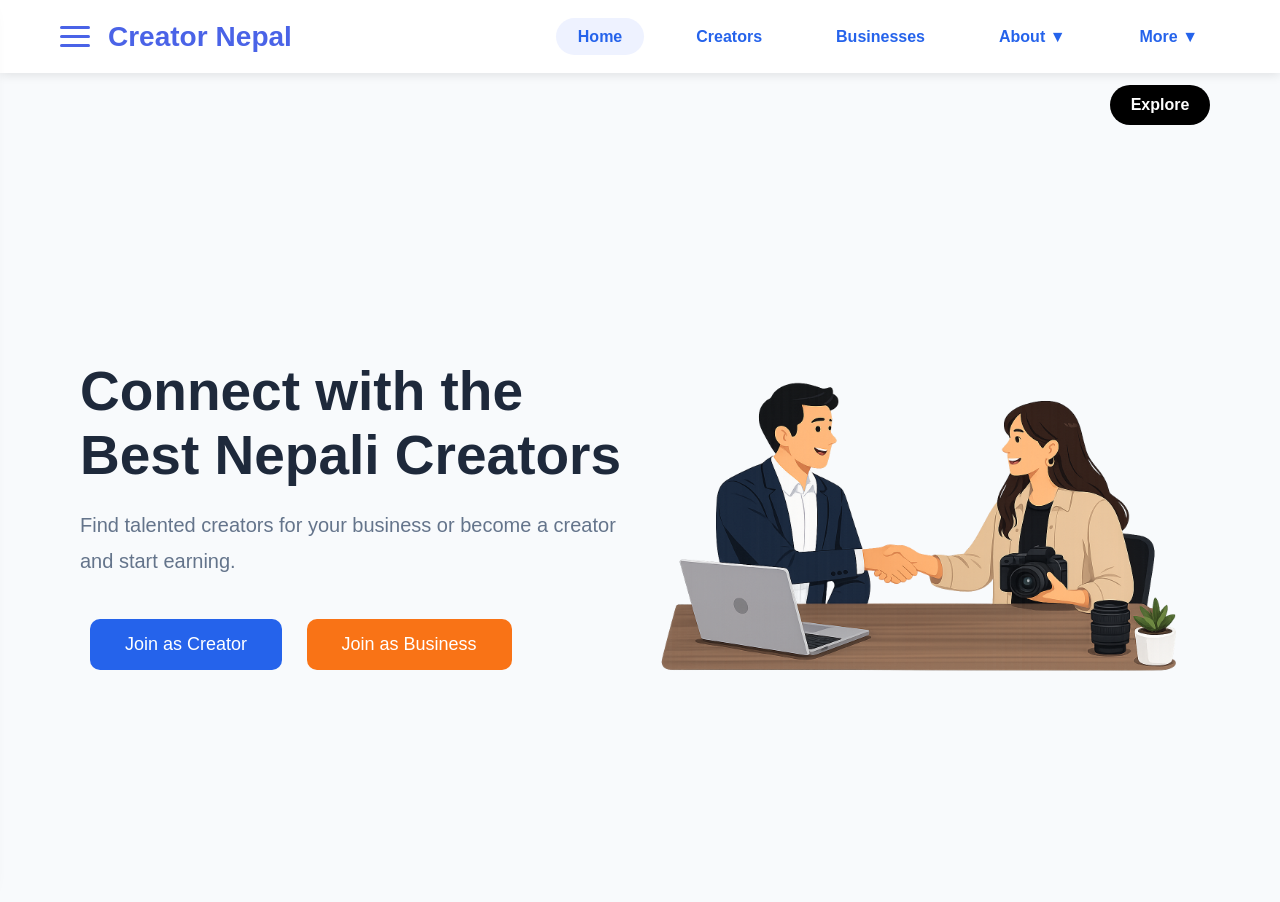
==== index.html @ 7fe924f7 "First commit" ====
<!DOCTYPE html>
<html lang="en">
<head>

    <meta charset="UTF-8">

    <meta name="viewport" content="width=device-width, initial-scale=1.0">

    <title>Creator Nepal</title>

    <link rel="stylesheet" href="css/style.css">

    <link rel="stylesheet"
    href="https://cdnjs.cloudflare.com/ajax/libs/font-awesome/6.7.2/css/all.min.css">

</head>

<body>
<div id="toast" class="toast"></div>
    <!-- Navbar -->
    <nav>

        <div class="logo-area">

    <div class="menu-icon" id="menuBtn">
    <span></span>
    <span></span>
    <span></span>
</div>

    <div class="logo-text">

        <span class="creator">Creator</span>

        <span class="nepal">Nepal</span>

    </div>

</div>

        <ul>
            <li><a href="index.html" class="active">Home</a></li>

            <li>
                <a href="pages/creator-signup.html">
                    Creators
                </a>
            </li>

            <li>
                <a href="pages/business-signup.html">
                    Businesses
                </a>
            </li>

            <li class="dropdown">

    <a href="#">About ▼</a>

    <ul class="dropdown-menu">

        <li>
    <a href="pages/about.html">
        About Creator Nepal
    </a>
</li>

<li>
    <a href="pages/why-choose.html">
        Why Choose Creator Nepal
    </a>
</li>
    </ul>

</li>

           <li class="dropdown">

    <a href="#">More ▼</a>

    <ul class="dropdown-menu">

    <li><a href="pages/contact.html">Contact</a></li>

    <li><a href="pages/privacy-policy.html">Privacy Policy</a></li>

    <li><a href="pages/terms.html">Terms & Conditions</a></li>

    <li><a href="pages/faq.html">FAQ</a></li>

</ul>

</li>

    </nav>
    <!-- Explore Section -->
<section class="explore-section">

    <a href="pages/explore.html" class="explore-btn">
        Explore
        
    </a>

</section>
  <!-- Overlay -->
<div class="overlay" id="overlay"></div>

<!-- Creator Command Center -->
<div class="command-center" id="commandCenter">

    <div class="command-profile">

    <img id="sidebarPhoto"
         src="IMAGES/default-profile.png"
         alt="Profile">

    <h3>
        <a id="sidebarName"
           href="pages/login.html"
           style="text-decoration:none;color:inherit;">
            Login
        </a>
    </h3>

    <p>Creator Nepal Member</p>

</div>

    <div class="command-menu">
        <a href="#">
            <i class="fa-regular fa-user"></i>
            <span>Profile</span>
        </a>

        <a href="#">
            <i class="fa-solid fa-handshake"></i>
            <span>Collaboration</span>
        </a>

        <a href="#">
            <i class="fa-regular fa-bookmark"></i>
            <span>Saved</span>
        </a>

        <a href="pages/creator-dashboard.html">
    <i class="fa-solid fa-chart-line"></i>
    <span>Dashboard</span>
</a>

        <a href="#">
            <i class="fa-solid fa-gear"></i>
            <span>Settings</span>
        </a>
    </div>

    <div class="logout-btn">

    <a href="#" id="logoutBtn">

        <i class="fa-solid fa-right-from-bracket"></i>

        <span>Logout</span>

    </a>

</div>
</div>


    <!-- Hero Section -->

   <section class="hero">

    <div class="hero-text">

        <h1>Connect with the Best Nepali Creators</h1>

        <p>
            Find talented creators for your business or become a creator and start earning.
        </p>

        <a href="pages/creator-signup.html" class="btn1">
            Join as Creator
        </a>

        <a href="pages/business-signup.html" class="btn2">
            Join as Business
        </a>

    </div>

    <div class="hero-image">

        <img src="IMAGES/hero-bg.png" alt="Creator Nepal">

    </div>

</section>
   <script src="js/script.js"></script>
<script src="JS/sidebar.js"></script>

</body>
</html>
---- css/style.css ----
/* Remove default spacing */
* {
    margin: 0;
    padding: 0;
    box-sizing: border-box;
}

/* Website background */
body {
    font-family: Arial, sans-serif;
    background-color: #f8fafc;
    color: #1e293b;
}
/* Navigation Bar */
nav{
    background-color: white;
    display: flex;
    justify-content: space-between;
    align-items: center;
    padding: 20px 60px;
    box-shadow: 0 2px 10px rgba(0,0,0,0.1);
}

nav h2{
    color:#2563EB;
}

nav ul{
    display:flex;
    list-style:none;
    gap:30px;
}

nav ul li{
    cursor:pointer;
    font-weight:bold;
}

nav ul li:hover{
    color:#2563EB;
}
.hero{
    display:flex;
    justify-content:space-between;
    align-items:center;
    padding:60px 80px;
    min-height:85vh;
    background:#f8fafc;
}

.hero-text{
    width:50%;
}

.hero-text h1{
    font-size:55px;
    color:#1e293b;
    margin-bottom:20px;
}

.hero-text p{
    font-size:20px;
    color:#64748b;
    margin-bottom:30px;
    line-height:1.8;
}

.hero-image{
    width:50%;
    text-align:right;
}

.hero-image img{
    width:100%;
    max-width:600px;
}
.hero h1{
    font-size:60px;
    color:#1e293b;
    margin-bottom:20px;
}

.hero p{
    font-size:22px;
    color:#475569;
    margin-bottom:35px;
}

.hero h1{
    font-size:55px;
    color:#1e293b;
    margin-bottom:20px;
}

.hero p{
    font-size:20px;
    color:#64748b;
    margin-bottom:30px;
}

.btn1,
.btn2{

    padding:15px 35px;
    border:none;
    border-radius:10px;
    font-size:18px;
    cursor:pointer;
    margin:10px;

}

.btn1{

    background:#2563EB;
    color:white;

}

.btn2{

    background:#F97316;
    color:white;

}
.btn1,
.btn2{
    display:inline-block;
    text-decoration:none;
    padding:15px 35px;
    border-radius:10px;
    font-size:18px;
    margin:10px;
    color:white;
    transition:.3s;
}

.btn1{
    background:#2563EB;
}

.btn2{
    background:#F97316;
}

.btn1:hover{
    background:#1d4ed8;
    transform:translateY(-3px);
}

.btn2:hover{
    background:#ea580c;
    transform:translateY(-3px);
}
.signup{

    display:flex;
    justify-content:center;
    align-items:center;
    padding:60px;

}

.signup-box{

    width:650px;
    background:white;
    padding:50px;
    border-radius:20px;
    box-shadow:0 10px 30px rgba(0,0,0,.1);

}

.signup-box h1{

    text-align:center;
    margin-bottom:10px;

}

.signup-box p{

    text-align:center;
    color:gray;
    margin-bottom:30px;

}

.signup-box label{

    display:block;
    margin-top:15px;
    font-weight:bold;

}

.signup-box input,
.signup-box select,
.signup-box textarea{

    width:100%;
    padding:12px;
    margin-top:5px;
    border:1px solid #ddd;
    border-radius:8px;
    font-size:16px;

}

.signup-box textarea{

    height:100px;
    resize:none;

}

.signup-box button{

    width:100%;
    margin-top:25px;
    padding:15px;
    border:none;
    border-radius:8px;
    background:#2563EB;
    color:white;
    font-size:18px;
    cursor:pointer;

}

.signup-box button:hover{

    background:#1d4ed8;

}
/* ===========================
   PROFILE PHOTO
=========================== */

.profile-upload{

    display:flex;
    flex-direction:column;
    align-items:center;
    justify-content:center;
    margin:35px 0;

}

.profile-circle{

    width:140px;
    height:140px;

    border:3px dashed #4f46e5;

    border-radius:50%;

    display:flex;

    align-items:center;

    justify-content:center;

    position:relative;

    overflow:hidden;

    background:#eef2ff;

    cursor:pointer;

    margin:auto;

}

.profile-circle:hover{
    background:#eef2ff;
}

.profile-circle img{

    width:100%;

    height:100%;

    object-fit:cover;

    border-radius:50%;

    display:none;

}

#plusIcon{

    position:absolute;

    top:50%;

    left:50%;

    transform:translate(-50%,-50%);

    font-size:60px;

    font-weight:bold;

    color:#4f46e5;

    line-height:1;

}

.upload-btn{

    margin-top:20px;

    font-size:20px;

    font-weight:600;

    color:#1e293b;

    cursor:pointer;

}
/* ===========================
   ABOUT DROPDOWN
=========================== */

nav ul li{
    position: relative;
}

nav ul li a{
    text-decoration: none;
    color: #1e293b;
    font-weight: bold;
}

/* Hide dropdown */

.dropdown-menu{
    display: none;
    position: absolute;
    top: 100%;
    left: 0;
    margin-top: 0;
    background: white;
    min-width: 240px;
    list-style: none;
    border-radius: 10px;
    box-shadow: 0 8px 20px rgba(0,0,0,.12);
    overflow: hidden;
    z-index: 1000;
}

/* Dropdown items */

.dropdown-menu li{
    width: 100%;
}

.dropdown-menu li a{
    display: block;
    padding: 14px 18px;
    color: #1e293b;
    text-decoration: none;
    font-weight: 500;
    transition: .3s;
}

/* Hover */

.dropdown-menu li a:hover{
    background: #2563EB;
    color: white;
}

/* Show dropdown */

.dropdown:hover .dropdown-menu{
    display: block;
}
nav a{
    color:#2563EB !important;
    text-decoration:none;
    font-weight:bold;
}

nav a:hover{
    color:#1d4ed8 !important;
}
/* ===========================
   ABOUT PAGE
=========================== */

/* Hero Section */

.about-hero{
    background:#2563eb;
    color:white;
    text-align:center;
    padding:70px 20px;
}

.about-hero h1{
    font-size:48px;
    margin-bottom:15px;
}

.about-hero p{
    font-size:20px;
}

/* Main About Section */

.about-page{
    width:90%;
    max-width:1200px;
    margin:70px auto;
    display:flex;
    justify-content:space-between;
    align-items:flex-start;
    gap:60px;
}

.about-left{
    flex:2;
}

.about-left h2{
    font-size:36px;
    color:#1e293b;
    margin-bottom:20px;
}

.about-left p{
    font-size:18px;
    line-height:1.9;
    text-align:justify;
    color:#475569;
}

/* Right Card */

.about-right{
    flex:1;
    background:white;
    text-align:center;
    padding:30px;
    border-radius:18px;
    box-shadow:0 10px 25px rgba(0,0,0,.1);
}

.about-right img{
    width:220px;
    height:220px;
    object-fit:cover;
    border-radius:50%;
    border:6px solid #2563eb;
}

.about-right h3{
    margin-top:20px;
    color:#2563eb;
    font-size:22px;
}

.about-right h2{
    margin-top:10px;
    color:#1e293b;
    font-size:30px;
}

/* Mission & Vision */

.mission,
.vision{
    width:90%;
    max-width:1100px;
    margin:40px auto;
    background:white;
    padding:35px;
    border-radius:18px;
    box-shadow:0 8px 20px rgba(0,0,0,.08);
}

.mission h2,
.vision h2{
    color:#2563eb;
    margin-bottom:15px;
    font-size:32px;
}

.mission p,
.vision p{
    font-size:18px;
    line-height:1.8;
    color:#475569;
}
/* ===========================
   CORE VALUES
=========================== */

.values{
    width:90%;
    max-width:1200px;
    margin:70px auto;
    text-align:center;
}

.values h2{
    font-size:38px;
    color:#2563eb;
    margin-bottom:40px;
}

.value-container{
    display:grid;
    grid-template-columns:repeat(2,1fr);
    gap:30px;
}

.value-card{
    background:white;
    padding:30px;
    border-radius:18px;
    box-shadow:0 8px 20px rgba(0,0,0,.08);
    transition:.3s;
}

.value-card:hover{
    transform:translateY(-8px);
}

.value-card h3{
    color:#2563eb;
    margin-bottom:15px;
    font-size:28px;
}

.value-card p{
    color:#475569;
    line-height:1.8;
    font-size:17px;
}
/* ===================================
   WHY CHOOSE CREATOR NEPAL
=================================== */

.why-hero{
    text-align:center;
    padding:80px 20px 50px;
    background:#f8fafc;
}

.why-hero h1{
    font-size:48px;
    color:#1e293b;
    margin-bottom:20px;
}

.why-hero p{
    max-width:700px;
    margin:auto;
    font-size:18px;
    color:#64748b;
    line-height:1.8;
}

.features{
    max-width:1200px;
    margin:60px auto;
    padding:20px;
    display:grid;
    grid-template-columns:repeat(auto-fit,minmax(320px,1fr));
    gap:30px;
}

.feature-card{
    background:#ffffff;
    border-radius:15px;
    padding:35px;
    box-shadow:0 5px 20px rgba(0,0,0,0.08);
    transition:0.3s;
}

.feature-card:hover{
    transform:translateY(-10px);
    box-shadow:0 12px 30px rgba(37,99,235,0.20);
}

.feature-card h2{
    color:#2563EB;
    margin-bottom:15px;
    font-size:24px;
}

.feature-card p{
    color:#64748b;
    line-height:1.8;
    font-size:16px;
}
/* Active Navigation */

nav ul li a.active{
    background: #eef2ff;
    color: #4f5de4;
    padding: 10px 22px;
    border-radius: 999px;
    font-weight: 600;
    transition: 0.3s;
}

nav ul li a{
    padding:10px 22px;
    border-radius:999px;
    transition:0.3s;
}

nav ul li a:hover{
    background:#eef2ff;
    color:#4f5de4;
}
/* ===========================
   Logo Area
=========================== */

.logo-area{
    display:flex;
    align-items:center;
    gap:18px;
}

/* Hamburger */

.menu-icon{
    width:30px;
    cursor:pointer;
}

.menu-icon span{
    display:block;
    height:3px;
    background:#4a63e7;
    margin:6px 0;
    border-radius:20px;
}

/* Logo */

.logo-text{

    display:flex;

    overflow:hidden;

    font-size:28px;

    font-weight:700;

    color:#4a63e7;

    white-space:nowrap;

}

/* Nepal First */

.nepal{

    transform:translateX(-160px);

    opacity:0;

    animation:showNepal .6s ease forwards;

    animation-delay:.2s;

}

/* Creator Comes Behind Nepal */

.creator{
    margin-right:8px;

    transform:translateX(-280px);

    opacity:0;

    animation:showCreator .8s ease forwards;

    animation-delay:.55s;

}

/* Nepal Animation */

@keyframes showNepal{

    from{

        transform:translateX(-160px);

        opacity:0;

    }

    to{

        transform:translateX(0);

        opacity:1;

    }

}

/* Creator Animation */

@keyframes showCreator{

    from{

        transform:translateX(-280px);

        opacity:0;

    }

    to{

        transform:translateX(0);

        opacity:1;

    }

}
/* ==========================================
   Creator Command Center
========================================== */

.overlay{
    position:fixed;
    inset:0;
    background:rgba(0,0,0,.35);
    backdrop-filter:blur(4px);
    opacity:0;
    visibility:hidden;
    transition:.3s;
    z-index:999;
}

.overlay.show{
    opacity:1;
    visibility:visible;
}

.command-center{

    position:fixed;

    top:0;

    left:-340px;

    width:320px;

    height:100vh;

    background:#ffffff;

    border-radius:0 24px 24px 0;

    box-shadow:0 15px 40px rgba(0,0,0,.15);

    transition:.35s ease;

    z-index:1000;

    display:flex;

    flex-direction:column;

}

.command-center.show{

    left:0;

}

/* Profile */

.command-profile{

    text-align:center;

    padding:35px 20px;

    border-bottom:1px solid #eee;

}

.command-profile img{

    width:90px;

    height:90px;

    border-radius:50%;

    object-fit:cover;

    margin-bottom:15px;

}

.command-profile h3{

    margin-bottom:5px;

}

.command-profile p{

    color:#777;

    font-size:14px;

}

/* Menu */

.command-menu{

    display:flex;

    flex-direction:column;

    padding:20px;

    gap:12px;

}

.command-menu a{

    text-decoration:none;

    color:#222;

    padding:14px 18px;

    border-radius:12px;

    transition:.25s;

    font-weight:500;

}

.command-menu a:hover{

    background:#eef3ff;

    color:#4a63e7;

}

/* Logout */

.logout-btn{

    margin-top:auto;

    padding:20px;

}

.logout-btn a{

    display:block;

    text-decoration:none;

    color:#e53935;

    padding:14px 18px;

    border-radius:12px;

    transition:.25s;

}

.logout-btn a:hover{

    background:#ffecec;

}
/* Command Center Icons */

.command-menu a,
.logout-btn a{

    display:flex;

    align-items:center;

    gap:15px;

}

.command-menu a i,
.logout-btn a i{

    width:22px;

    text-align:center;

    font-size:18px;

    color:#4a63e7;

}

.command-menu a span,
.logout-btn a span{

    font-size:16px;

    font-weight:500;

}
/* ==========================================
   Creator Nepal
   Profile Photo Crop Modal
========================================== */

/* Crop Popup Background */
.crop-modal{

    position:fixed;

    top:0;

    left:0;

    width:100%;

    height:100%;

    background:rgba(0,0,0,.75);

    display:none;

    justify-content:center;

    align-items:center;

    z-index:9999;

}

/* जब Popup खुले */
.crop-modal.show{

    display:flex;

}

/* White Box */
.crop-box{

    width:500px;

    max-width:90%;

    background:#fff;

    padding:25px;

    border-radius:20px;

    text-align:center;

}

/* Title */
.crop-box h2{

    margin-bottom:20px;

}

/* Crop Image */
.crop-box img{

    width:100%;

    max-height:400px;

}

/* Buttons */
.crop-buttons{

    margin-top:20px;

    display:flex;

    justify-content:center;

    gap:15px;

}

/* Buttons Style */
.crop-buttons button{

    padding:12px 25px;

    border:none;

    border-radius:10px;

    cursor:pointer;

    font-size:16px;

}

/* Cancel Button */
#cropCancel{

    background:#ddd;

}

/* Save Button */
#cropSave{

    background:#4a63e7;

    color:white;

}
/* ==========================================
   Creator Dashboard
========================================== */

.creator-dashboard{

    width:100%;

    min-height:100vh;

    background:#f4f7fc;

    padding-bottom:50px;

}

/* Cover Banner */

.dashboard-cover{

    width:100%;

    height:260px;

    background:linear-gradient(135deg,#0b5ed7,#4ea5ff);

}

/* Profile Card */

.dashboard-profile{

    width:90%;

    max-width:900px;

    margin:-80px auto 30px;

    background:#fff;

    border-radius:20px;

    padding:30px;

    text-align:center;

    box-shadow:0 15px 35px rgba(0,0,0,.12);

}

/* Profile Photo */

.dashboard-profile img{

    width:150px;

    height:150px;

    border-radius:50%;

    object-fit:cover;

    border:6px solid #fff;

    margin-top:-90px;

    background:#ddd;

}

/* Verified Badge */

.verified-badge{

    display:inline-block;

    margin-top:10px;

    color:#0b5ed7;

    font-size:22px;

    font-weight:bold;

}

/* Name */

.dashboard-profile h2{

    margin-top:15px;

    font-size:30px;

}

/* Username */

.dashboard-profile p{

    color:#666;

    margin:8px 0;

}

/* Statistics */

.dashboard-stats{

    width:90%;

    max-width:900px;

    margin:auto;

    display:grid;

    grid-template-columns:repeat(4,1fr);

    gap:20px;

}

/* Stat Card */

.stat-box{

    background:#fff;

    border-radius:18px;

    padding:25px;

    text-align:center;

    box-shadow:0 10px 25px rgba(0,0,0,.08);

}

.stat-box h3{

    color:#0b5ed7;

    font-size:28px;

}

/* Quick Actions */

.dashboard-actions{

    width:90%;

    max-width:900px;

    margin:40px auto;

    display:grid;

    grid-template-columns:repeat(4,1fr);

    gap:20px;

}

.dashboard-actions button{

    padding:15px;

    border:none;

    border-radius:14px;

    cursor:pointer;

}
/* About Card */

.about-card{

    width:90%;

    max-width:900px;

    margin:30px auto;

    background:#fff;

    padding:30px;

    border-radius:20px;

    box-shadow:0 10px 25px rgba(0,0,0,.08);

}

.about-card h3{

    color:#0b5ed7;

    margin-bottom:15px;

}

.about-card p{

    color:#555;

    line-height:1.8;

}
/* ===========================
   Command Center
=========================== */

#overlay{

    position:fixed;
    top:0;
    left:0;

    width:100%;
    height:100%;

    background:rgba(0,0,0,.5);

    display:none;

    z-index:999;

}

.command-center{

    position:fixed;

    top:0;
    left:-300px;

    width:280px;
    height:100%;

    background:#fff;

    transition:.3s;

    z-index:1000;

    padding:30px;

    box-shadow:5px 0 20px rgba(0,0,0,.2);

}

.command-center h2{

    color:#4b5fe2;

    margin-bottom:30px;

}

.command-center a{

    display:block;

    text-decoration:none;

    color:#333;

    padding:15px 0;

    font-size:18px;

}

.command-center.show{

    left:0;

}

#overlay.show{

    display:block;

}
.toast{

position:fixed;

top:20px;

right:20px;

background:#4CAF50;

color:white;

padding:15px 25px;

border-radius:10px;

font-size:16px;

font-weight:600;

display:none;

z-index:9999;

box-shadow:0 10px 20px rgba(0,0,0,.2);

}
/* ===========================
   Explore Section
=========================== */

.explore-section{
    width:100%;
    display:flex;
    justify-content:flex-end;
    padding:12px 70px;
    box-sizing:border-box;
}

.explore-btn{
    width:100px;
    height:40px;

    background:#000;
    color:#fff;

    text-decoration:none;
    font-size:16px;
    font-weight:600;

    border-radius:999px;

    display:flex;
    align-items:center;
    justify-content:center;

    transition:0.3s;
}

.explore-btn:hover{
    background:#222;
    transform:translateY(-2px);
}
/* ===========================
   Explore Page
=========================== */

.coming-soon-page{

    width:100%;
    height:100vh;

    display:flex;
    justify-content:center;
    align-items:center;

    background:#ffffff;

}

.coming-soon-page h1{

    color:#2f5cff;

    font-size:60px;

    font-weight:700;

    letter-spacing:2px;

}
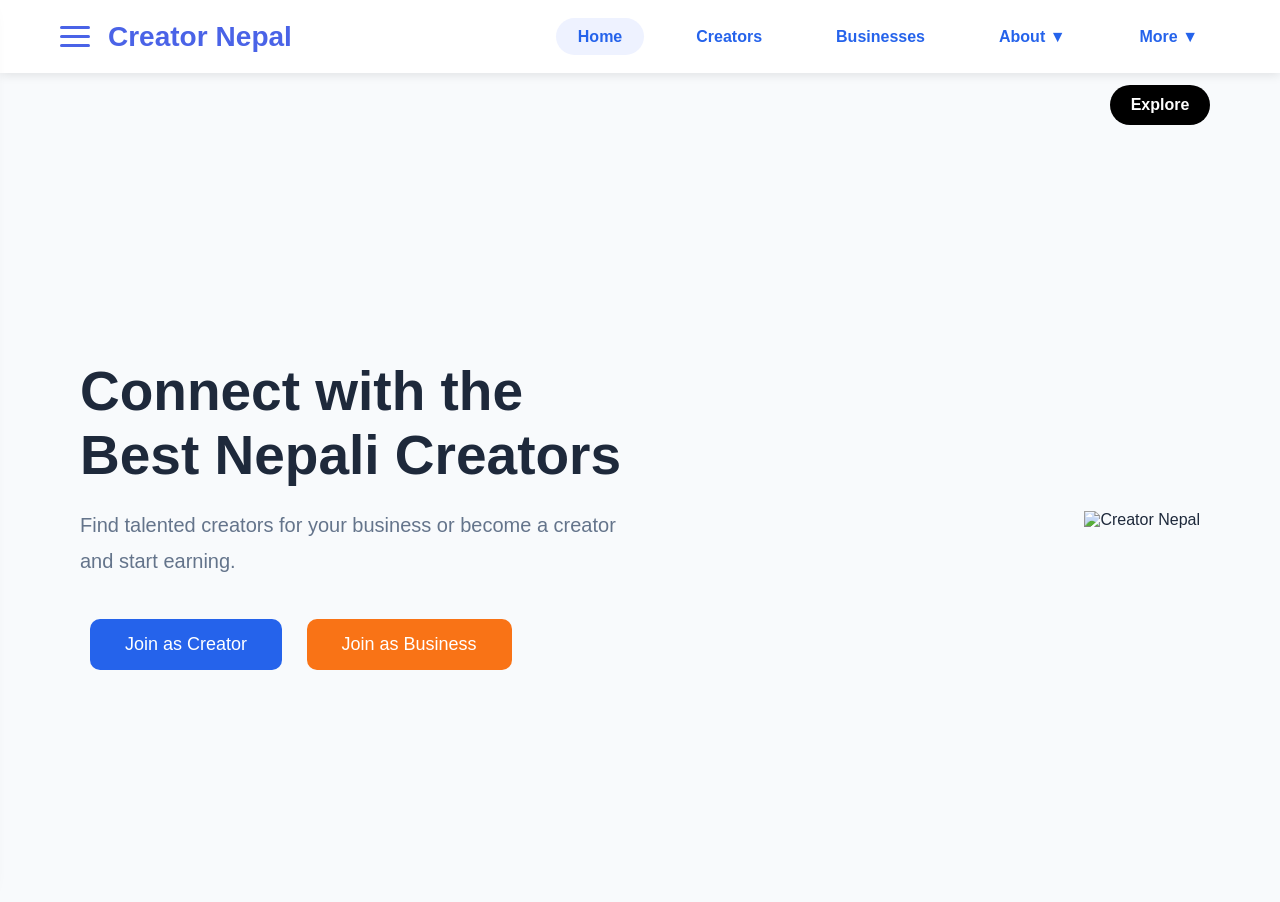
==== commit 167037f0: "Rename folders to lowercase" ====
--- a/index.html
+++ b/index.html
@@ -111,7 +111,7 @@
     <div class="command-profile">
 
     <img id="sidebarPhoto"
-         src="IMAGES/default-profile.png"
+         src="images/default-profile.png"
          alt="Profile">
 
     <h3>
@@ -191,7 +191,7 @@
 
     <div class="hero-image">
 
-        <img src="IMAGES/hero-bg.png" alt="Creator Nepal">
+        <img src="images/hero-bg.png" alt="Creator Nepal">
 
     </div>
 
